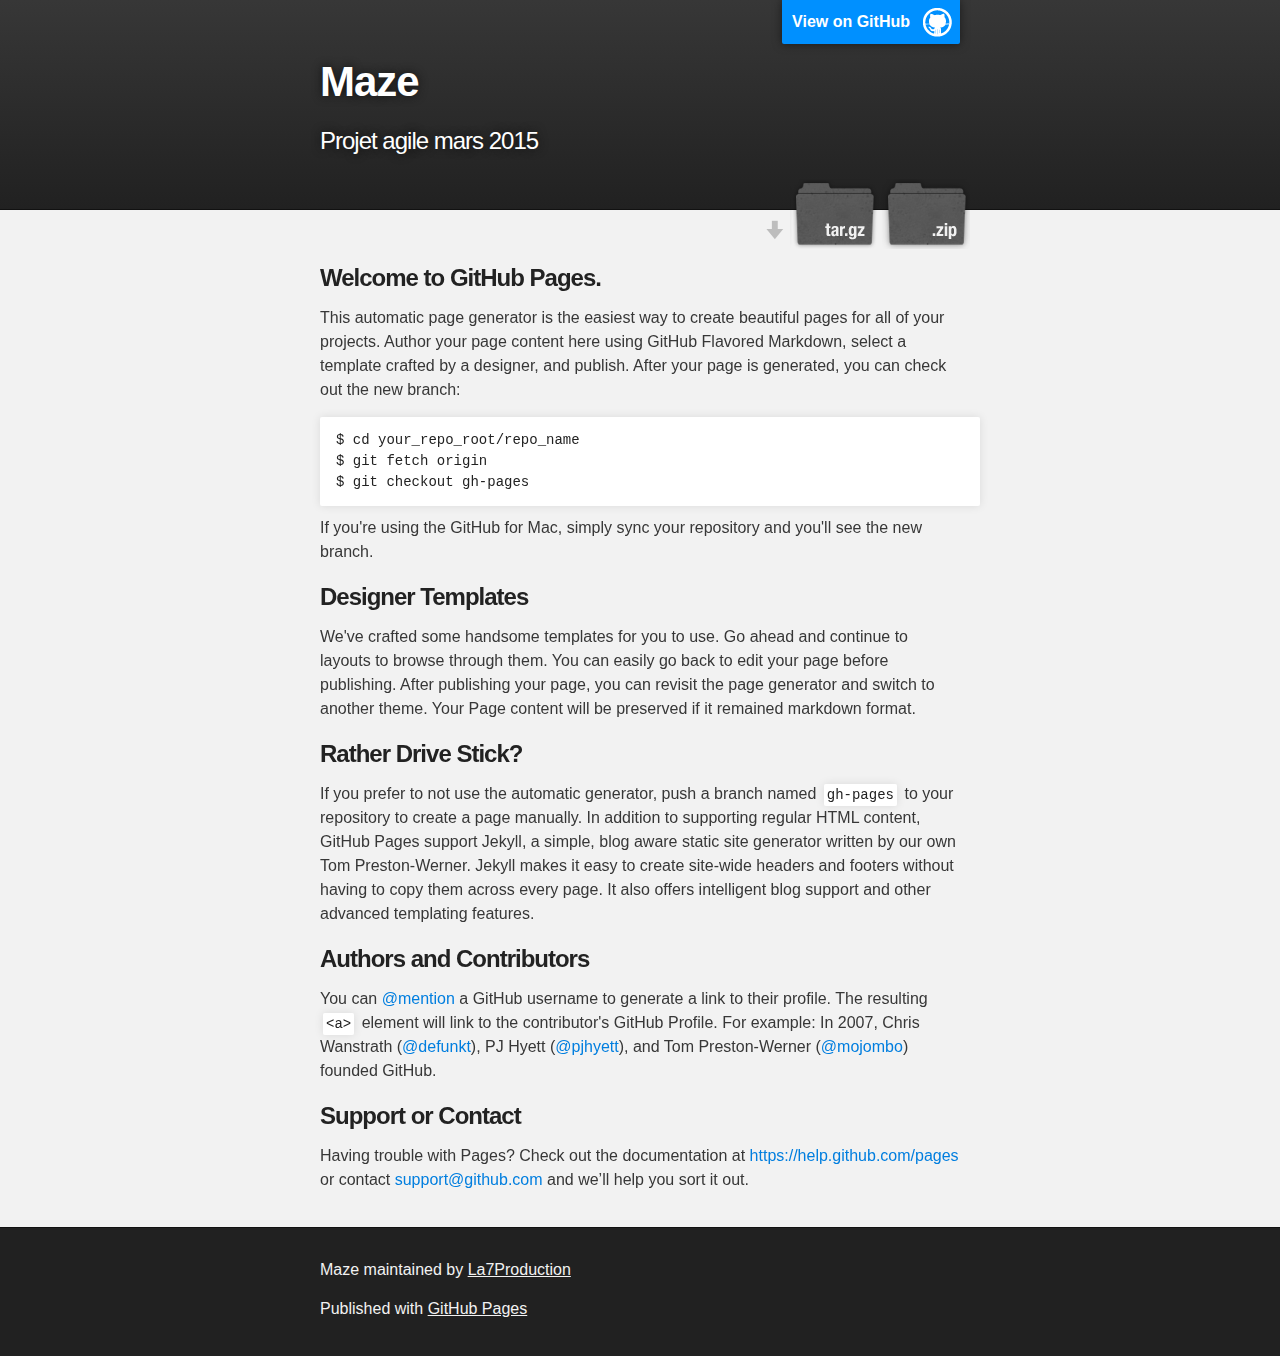
==== index.html @ 11d2cdaa "Create gh-pages branch via GitHub" ====
<!DOCTYPE html>
<html>

  <head>
    <meta charset='utf-8'>
    <meta http-equiv="X-UA-Compatible" content="chrome=1">
    <meta name="description" content="Maze : Projet agile mars 2015">

    <link rel="stylesheet" type="text/css" media="screen" href="stylesheets/stylesheet.css">

    <title>Maze</title>
  </head>

  <body>

    <!-- HEADER -->
    <div id="header_wrap" class="outer">
        <header class="inner">
          <a id="forkme_banner" href="https://github.com/La7Production/Maze">View on GitHub</a>

          <h1 id="project_title">Maze</h1>
          <h2 id="project_tagline">Projet agile mars 2015</h2>

            <section id="downloads">
              <a class="zip_download_link" href="https://github.com/La7Production/Maze/zipball/master">Download this project as a .zip file</a>
              <a class="tar_download_link" href="https://github.com/La7Production/Maze/tarball/master">Download this project as a tar.gz file</a>
            </section>
        </header>
    </div>

    <!-- MAIN CONTENT -->
    <div id="main_content_wrap" class="outer">
      <section id="main_content" class="inner">
        <h3>
<a id="welcome-to-github-pages" class="anchor" href="#welcome-to-github-pages" aria-hidden="true"><span class="octicon octicon-link"></span></a>Welcome to GitHub Pages.</h3>

<p>This automatic page generator is the easiest way to create beautiful pages for all of your projects. Author your page content here using GitHub Flavored Markdown, select a template crafted by a designer, and publish. After your page is generated, you can check out the new branch:</p>

<pre><code>$ cd your_repo_root/repo_name
$ git fetch origin
$ git checkout gh-pages
</code></pre>

<p>If you're using the GitHub for Mac, simply sync your repository and you'll see the new branch.</p>

<h3>
<a id="designer-templates" class="anchor" href="#designer-templates" aria-hidden="true"><span class="octicon octicon-link"></span></a>Designer Templates</h3>

<p>We've crafted some handsome templates for you to use. Go ahead and continue to layouts to browse through them. You can easily go back to edit your page before publishing. After publishing your page, you can revisit the page generator and switch to another theme. Your Page content will be preserved if it remained markdown format.</p>

<h3>
<a id="rather-drive-stick" class="anchor" href="#rather-drive-stick" aria-hidden="true"><span class="octicon octicon-link"></span></a>Rather Drive Stick?</h3>

<p>If you prefer to not use the automatic generator, push a branch named <code>gh-pages</code> to your repository to create a page manually. In addition to supporting regular HTML content, GitHub Pages support Jekyll, a simple, blog aware static site generator written by our own Tom Preston-Werner. Jekyll makes it easy to create site-wide headers and footers without having to copy them across every page. It also offers intelligent blog support and other advanced templating features.</p>

<h3>
<a id="authors-and-contributors" class="anchor" href="#authors-and-contributors" aria-hidden="true"><span class="octicon octicon-link"></span></a>Authors and Contributors</h3>

<p>You can <a href="https://github.com/blog/821" class="user-mention">@mention</a> a GitHub username to generate a link to their profile. The resulting <code>&lt;a&gt;</code> element will link to the contributor's GitHub Profile. For example: In 2007, Chris Wanstrath (<a href="https://github.com/defunkt" class="user-mention">@defunkt</a>), PJ Hyett (<a href="https://github.com/pjhyett" class="user-mention">@pjhyett</a>), and Tom Preston-Werner (<a href="https://github.com/mojombo" class="user-mention">@mojombo</a>) founded GitHub.</p>

<h3>
<a id="support-or-contact" class="anchor" href="#support-or-contact" aria-hidden="true"><span class="octicon octicon-link"></span></a>Support or Contact</h3>

<p>Having trouble with Pages? Check out the documentation at <a href="https://help.github.com/pages">https://help.github.com/pages</a> or contact <a href="mailto:support@github.com">support@github.com</a> and we’ll help you sort it out.</p>
      </section>
    </div>

    <!-- FOOTER  -->
    <div id="footer_wrap" class="outer">
      <footer class="inner">
        <p class="copyright">Maze maintained by <a href="https://github.com/La7Production">La7Production</a></p>
        <p>Published with <a href="http://pages.github.com">GitHub Pages</a></p>
      </footer>
    </div>

    

  </body>
</html>
---- stylesheets/stylesheet.css ----
/*******************************************************************************
Slate Theme for GitHub Pages
by Jason Costello, @jsncostello
*******************************************************************************/

@import url(pygment_trac.css);

/*******************************************************************************
MeyerWeb Reset
*******************************************************************************/

html, body, div, span, applet, object, iframe,
h1, h2, h3, h4, h5, h6, p, blockquote, pre,
a, abbr, acronym, address, big, cite, code,
del, dfn, em, img, ins, kbd, q, s, samp,
small, strike, strong, sub, sup, tt, var,
b, u, i, center,
dl, dt, dd, ol, ul, li,
fieldset, form, label, legend,
table, caption, tbody, tfoot, thead, tr, th, td,
article, aside, canvas, details, embed,
figure, figcaption, footer, header, hgroup,
menu, nav, output, ruby, section, summary,
time, mark, audio, video {
  margin: 0;
  padding: 0;
  border: 0;
  font: inherit;
  vertical-align: baseline;
}

/* HTML5 display-role reset for older browsers */
article, aside, details, figcaption, figure,
footer, header, hgroup, menu, nav, section {
  display: block;
}

ol, ul {
  list-style: none;
}

table {
  border-collapse: collapse;
  border-spacing: 0;
}

/*******************************************************************************
Theme Styles
*******************************************************************************/

body {
  box-sizing: border-box;
  color:#373737;
  background: #212121;
  font-size: 16px;
  font-family: 'Myriad Pro', Calibri, Helvetica, Arial, sans-serif;
  line-height: 1.5;
  -webkit-font-smoothing: antialiased;
}

h1, h2, h3, h4, h5, h6 {
  margin: 10px 0;
  font-weight: 700;
  color:#222222;
  font-family: 'Lucida Grande', 'Calibri', Helvetica, Arial, sans-serif;
  letter-spacing: -1px;
}

h1 {
  font-size: 36px;
  font-weight: 700;
}

h2 {
  padding-bottom: 10px;
  font-size: 32px;
  background: url('../images/bg_hr.png') repeat-x bottom;
}

h3 {
  font-size: 24px;
}

h4 {
  font-size: 21px;
}

h5 {
  font-size: 18px;
}

h6 {
  font-size: 16px;
}

p {
  margin: 10px 0 15px 0;
}

footer p {
  color: #f2f2f2;
}

a {
  text-decoration: none;
  color: #007edf;
  text-shadow: none;

  transition: color 0.5s ease;
  transition: text-shadow 0.5s ease;
  -webkit-transition: color 0.5s ease;
  -webkit-transition: text-shadow 0.5s ease;
  -moz-transition: color 0.5s ease;
  -moz-transition: text-shadow 0.5s ease;
  -o-transition: color 0.5s ease;
  -o-transition: text-shadow 0.5s ease;
  -ms-transition: color 0.5s ease;
  -ms-transition: text-shadow 0.5s ease;
}

a:hover, a:focus {text-decoration: underline;}

footer a {
  color: #F2F2F2;
  text-decoration: underline;
}

em {
  font-style: italic;
}

strong {
  font-weight: bold;
}

img {
  position: relative;
  margin: 0 auto;
  max-width: 739px;
  padding: 5px;
  margin: 10px 0 10px 0;
  border: 1px solid #ebebeb;

  box-shadow: 0 0 5px #ebebeb;
  -webkit-box-shadow: 0 0 5px #ebebeb;
  -moz-box-shadow: 0 0 5px #ebebeb;
  -o-box-shadow: 0 0 5px #ebebeb;
  -ms-box-shadow: 0 0 5px #ebebeb;
}

p img {
  display: inline;
  margin: 0;
  padding: 0;
  vertical-align: middle;
  text-align: center;
  border: none;
}

pre, code {
  width: 100%;
  color: #222;
  background-color: #fff;

  font-family: Monaco, "Bitstream Vera Sans Mono", "Lucida Console", Terminal, monospace;
  font-size: 14px;

  border-radius: 2px;
  -moz-border-radius: 2px;
  -webkit-border-radius: 2px;
}

pre {
  width: 100%;
  padding: 10px;
  box-shadow: 0 0 10px rgba(0,0,0,.1);
  overflow: auto;
}

code {
  padding: 3px;
  margin: 0 3px;
  box-shadow: 0 0 10px rgba(0,0,0,.1);
}

pre code {
  display: block;
  box-shadow: none;
}

blockquote {
  color: #666;
  margin-bottom: 20px;
  padding: 0 0 0 20px;
  border-left: 3px solid #bbb;
}


ul, ol, dl {
  margin-bottom: 15px
}

ul {
  list-style-position: inside;
  list-style: disc;
  padding-left: 20px;
}

ol {
  list-style-position: inside;
  list-style: decimal;
  padding-left: 20px;
}

dl dt {
  font-weight: bold;
}

dl dd {
  padding-left: 20px;
  font-style: italic;
}

dl p {
  padding-left: 20px;
  font-style: italic;
}

hr {
  height: 1px;
  margin-bottom: 5px;
  border: none;
  background: url('../images/bg_hr.png') repeat-x center;
}

table {
  border: 1px solid #373737;
  margin-bottom: 20px;
  text-align: left;
 }

th {
  font-family: 'Lucida Grande', 'Helvetica Neue', Helvetica, Arial, sans-serif;
  padding: 10px;
  background: #373737;
  color: #fff;
 }

td {
  padding: 10px;
  border: 1px solid #373737;
 }

form {
  background: #f2f2f2;
  padding: 20px;
}

/*******************************************************************************
Full-Width Styles
*******************************************************************************/

.outer {
  width: 100%;
}

.inner {
  position: relative;
  max-width: 640px;
  padding: 20px 10px;
  margin: 0 auto;
}

#forkme_banner {
  display: block;
  position: absolute;
  top:0;
  right: 10px;
  z-index: 10;
  padding: 10px 50px 10px 10px;
  color: #fff;
  background: url('../images/blacktocat.png') #0090ff no-repeat 95% 50%;
  font-weight: 700;
  box-shadow: 0 0 10px rgba(0,0,0,.5);
  border-bottom-left-radius: 2px;
  border-bottom-right-radius: 2px;
}

#header_wrap {
  background: #212121;
  background: -moz-linear-gradient(top, #373737, #212121);
  background: -webkit-linear-gradient(top, #373737, #212121);
  background: -ms-linear-gradient(top, #373737, #212121);
  background: -o-linear-gradient(top, #373737, #212121);
  background: linear-gradient(top, #373737, #212121);
}

#header_wrap .inner {
  padding: 50px 10px 30px 10px;
}

#project_title {
  margin: 0;
  color: #fff;
  font-size: 42px;
  font-weight: 700;
  text-shadow: #111 0px 0px 10px;
}

#project_tagline {
  color: #fff;
  font-size: 24px;
  font-weight: 300;
  background: none;
  text-shadow: #111 0px 0px 10px;
}

#downloads {
  position: absolute;
  width: 210px;
  z-index: 10;
  bottom: -40px;
  right: 0;
  height: 70px;
  background: url('../images/icon_download.png') no-repeat 0% 90%;
}

.zip_download_link {
  display: block;
  float: right;
  width: 90px;
  height:70px;
  text-indent: -5000px;
  overflow: hidden;
  background: url(../images/sprite_download.png) no-repeat bottom left;
}

.tar_download_link {
  display: block;
  float: right;
  width: 90px;
  height:70px;
  text-indent: -5000px;
  overflow: hidden;
  background: url(../images/sprite_download.png) no-repeat bottom right;
  margin-left: 10px;
}

.zip_download_link:hover {
  background: url(../images/sprite_download.png) no-repeat top left;
}

.tar_download_link:hover {
  background: url(../images/sprite_download.png) no-repeat top right;
}

#main_content_wrap {
  background: #f2f2f2;
  border-top: 1px solid #111;
  border-bottom: 1px solid #111;
}

#main_content {
  padding-top: 40px;
}

#footer_wrap {
  background: #212121;
}



/*******************************************************************************
Small Device Styles
*******************************************************************************/

@media screen and (max-width: 480px) {
  body {
    font-size:14px;
  }

  #downloads {
    display: none;
  }

  .inner {
    min-width: 320px;
    max-width: 480px;
  }

  #project_title {
  font-size: 32px;
  }

  h1 {
    font-size: 28px;
  }

  h2 {
    font-size: 24px;
  }

  h3 {
    font-size: 21px;
  }

  h4 {
    font-size: 18px;
  }

  h5 {
    font-size: 14px;
  }

  h6 {
    font-size: 12px;
  }

  code, pre {
    min-width: 320px;
    max-width: 480px;
    font-size: 11px;
  }

}
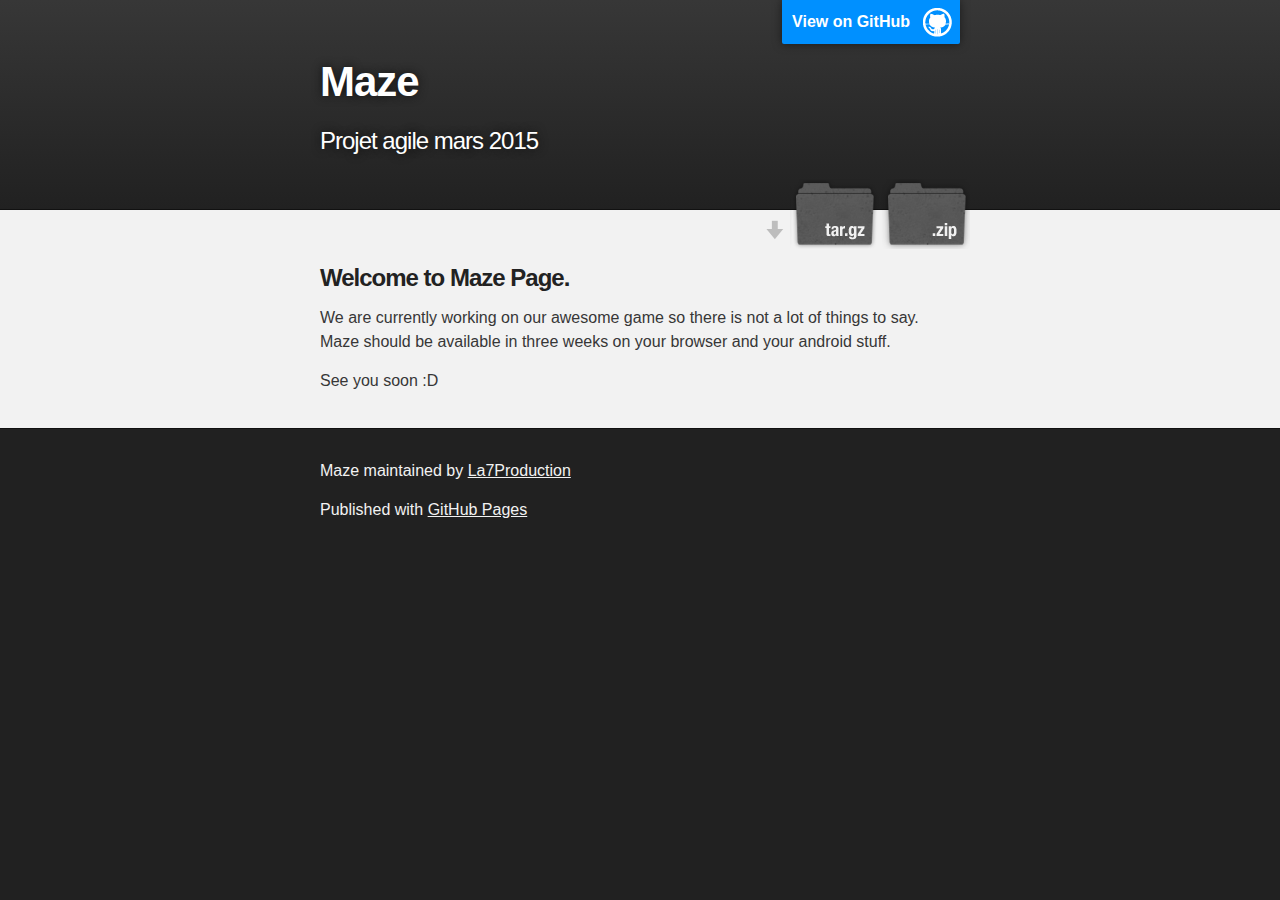
==== commit 40256590: "Create gh-pages branch via GitHub" ====
--- a/index.html
+++ b/index.html
@@ -32,36 +32,12 @@
     <div id="main_content_wrap" class="outer">
       <section id="main_content" class="inner">
         <h3>
-<a id="welcome-to-github-pages" class="anchor" href="#welcome-to-github-pages" aria-hidden="true"><span class="octicon octicon-link"></span></a>Welcome to GitHub Pages.</h3>
+<a id="welcome-to-maze-page" class="anchor" href="#welcome-to-maze-page" aria-hidden="true"><span class="octicon octicon-link"></span></a>Welcome to Maze Page.</h3>
 
-<p>This automatic page generator is the easiest way to create beautiful pages for all of your projects. Author your page content here using GitHub Flavored Markdown, select a template crafted by a designer, and publish. After your page is generated, you can check out the new branch:</p>
+<p>We are currently working on our awesome game so there is not a lot of things to say.
+Maze should be available in three weeks on your browser and your android stuff.</p>
 
-<pre><code>$ cd your_repo_root/repo_name
-$ git fetch origin
-$ git checkout gh-pages
-</code></pre>
-
-<p>If you're using the GitHub for Mac, simply sync your repository and you'll see the new branch.</p>
-
-<h3>
-<a id="designer-templates" class="anchor" href="#designer-templates" aria-hidden="true"><span class="octicon octicon-link"></span></a>Designer Templates</h3>
-
-<p>We've crafted some handsome templates for you to use. Go ahead and continue to layouts to browse through them. You can easily go back to edit your page before publishing. After publishing your page, you can revisit the page generator and switch to another theme. Your Page content will be preserved if it remained markdown format.</p>
-
-<h3>
-<a id="rather-drive-stick" class="anchor" href="#rather-drive-stick" aria-hidden="true"><span class="octicon octicon-link"></span></a>Rather Drive Stick?</h3>
-
-<p>If you prefer to not use the automatic generator, push a branch named <code>gh-pages</code> to your repository to create a page manually. In addition to supporting regular HTML content, GitHub Pages support Jekyll, a simple, blog aware static site generator written by our own Tom Preston-Werner. Jekyll makes it easy to create site-wide headers and footers without having to copy them across every page. It also offers intelligent blog support and other advanced templating features.</p>
-
-<h3>
-<a id="authors-and-contributors" class="anchor" href="#authors-and-contributors" aria-hidden="true"><span class="octicon octicon-link"></span></a>Authors and Contributors</h3>
-
-<p>You can <a href="https://github.com/blog/821" class="user-mention">@mention</a> a GitHub username to generate a link to their profile. The resulting <code>&lt;a&gt;</code> element will link to the contributor's GitHub Profile. For example: In 2007, Chris Wanstrath (<a href="https://github.com/defunkt" class="user-mention">@defunkt</a>), PJ Hyett (<a href="https://github.com/pjhyett" class="user-mention">@pjhyett</a>), and Tom Preston-Werner (<a href="https://github.com/mojombo" class="user-mention">@mojombo</a>) founded GitHub.</p>
-
-<h3>
-<a id="support-or-contact" class="anchor" href="#support-or-contact" aria-hidden="true"><span class="octicon octicon-link"></span></a>Support or Contact</h3>
-
-<p>Having trouble with Pages? Check out the documentation at <a href="https://help.github.com/pages">https://help.github.com/pages</a> or contact <a href="mailto:support@github.com">support@github.com</a> and we’ll help you sort it out.</p>
+<p>See you soon :D</p>
       </section>
     </div>
 
